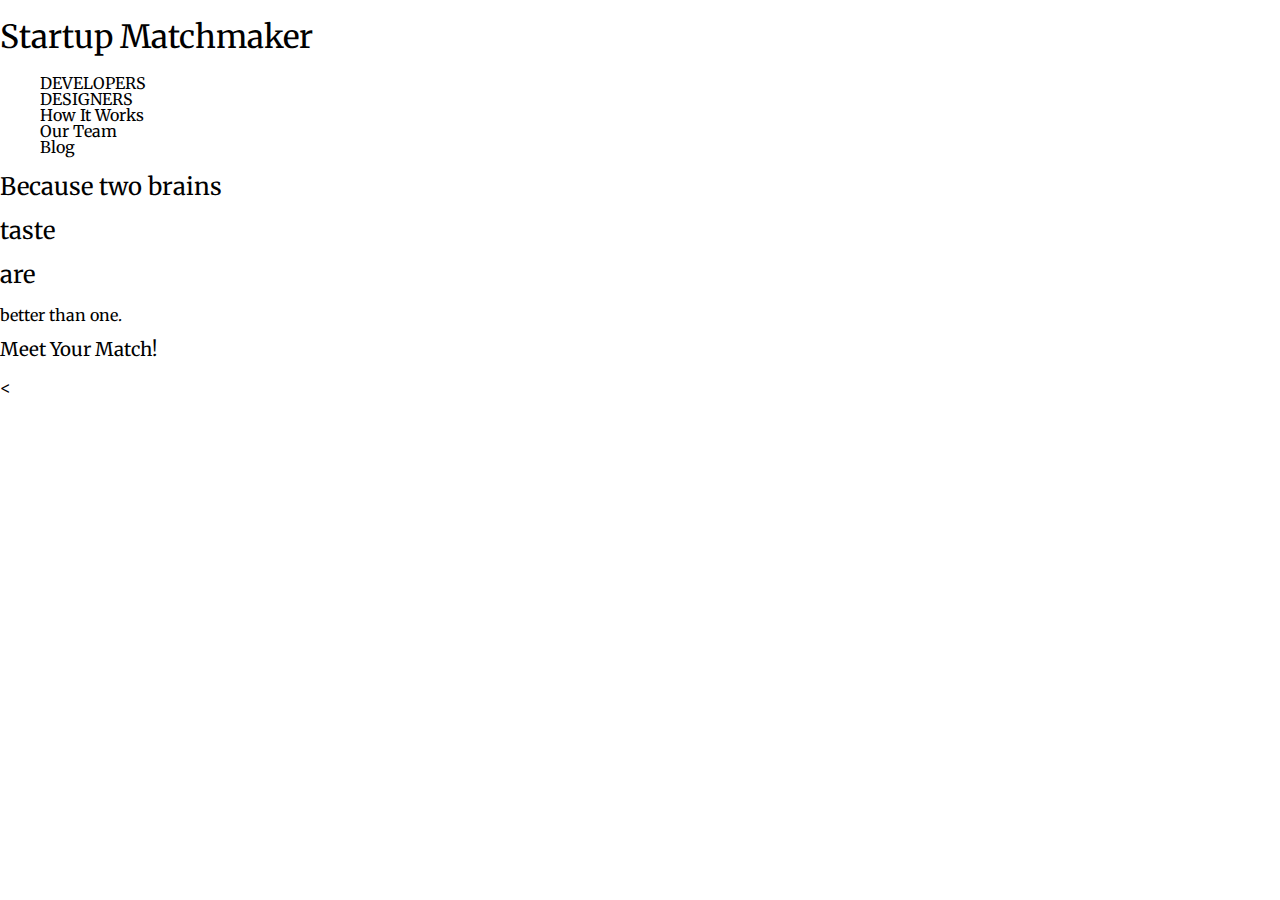
==== index.html @ f63383f1 "first commit" ====
<!DOCTYPE HTML>
<html>
<head>
	<link type="text/css" rel="stylesheet" href="css/reset.css">
	<link type="text/css" rel="stylesheet" href="css/normalize.css">
	<link type="text/css" rel="stylesheet" href="css/style.css">
	<title>Startup Matchmaker</title>
	<meta name="description" content="Startup Matchmaker"/>
	<meta name="keywords" content="love, startup, matching"/>
	<meta name="author" content="Chantel Zapata"/>
	<meta http-equiv="Content-Type" content="text/html; charset=UTF-8" />
	<link href='https://fonts.googleapis.com/css?family=Merriweather:700,700italic|Oswald:700|Source+Sans+Pro:400,700' rel='stylesheet' type='text/css'>
</head>

<body>

<!-- HEADER -->
<header>
	<h1>Startup Matchmaker</h1>
	<nav>
		<ul>
			<li class="main-item">DEVELOPERS</li>
			<li class="main-item">DESIGNERS</li>
			<li class="secondary-item">How It Works</li>
			<li class="secondary-item">Our Team</li>
			<li class="secondary-item">Blog</li>
		</ul>
	<div class="yellowbar">
	</div>
	</nav>
</header>

<!-- QUOTE -->
<div class="quote">
	<h2>Because two brains <h2 class="quote-taste">taste</h2><h2 class="quote-are"> are </h2>better than one.</h2>
</div>

<!-- MAIN IMAGE -->
<div class="main-image">
	<div class="translucent-container">
		<h3>Meet Your Match!</h3>
		<
	</div>
</div>




</body>
</html>
---- css/style.css ----
body {
	font-family: 'Source Sans Pro', sans-serif;
	font-family: 'Oswald', sans-serif;
	font-family: 'Merriweather', serif;
}
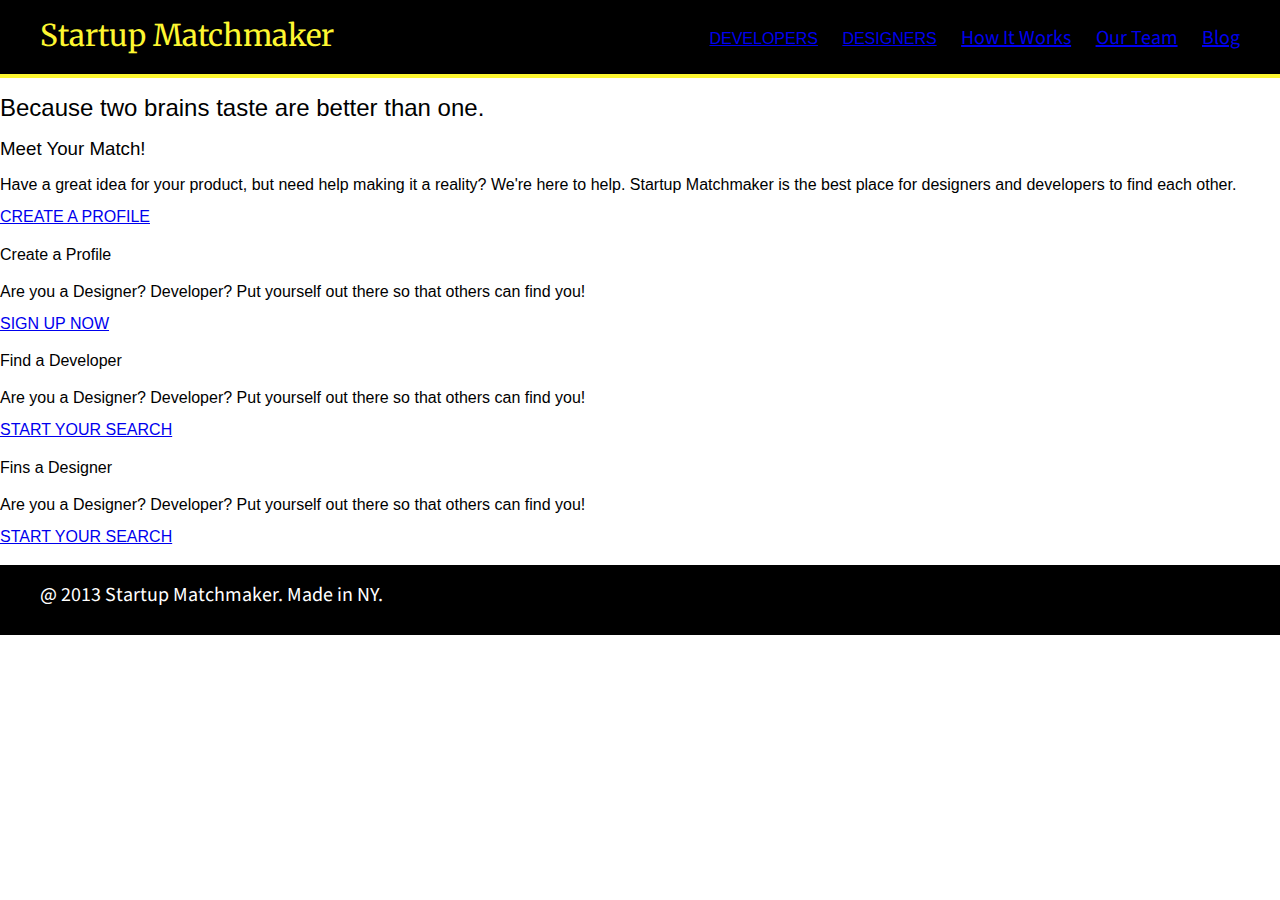
==== commit eee13bf3: "header and footer" ====
--- a/index.html
+++ b/index.html
@@ -3,13 +3,13 @@
 <head>
 	<link type="text/css" rel="stylesheet" href="css/reset.css">
 	<link type="text/css" rel="stylesheet" href="css/normalize.css">
+	<link href='https://fonts.googleapis.com/css?family=Merriweather:700,700italic|Oswald:700|Source+Sans+Pro:400,700' rel='stylesheet' type='text/css'>
 	<link type="text/css" rel="stylesheet" href="css/style.css">
 	<title>Startup Matchmaker</title>
 	<meta name="description" content="Startup Matchmaker"/>
 	<meta name="keywords" content="love, startup, matching"/>
 	<meta name="author" content="Chantel Zapata"/>
 	<meta http-equiv="Content-Type" content="text/html; charset=UTF-8" />
-	<link href='https://fonts.googleapis.com/css?family=Merriweather:700,700italic|Oswald:700|Source+Sans+Pro:400,700' rel='stylesheet' type='text/css'>
 </head>
 
 <body>
@@ -19,32 +19,58 @@
 	<h1>Startup Matchmaker</h1>
 	<nav>
 		<ul>
-			<li class="main-item">DEVELOPERS</li>
-			<li class="main-item">DESIGNERS</li>
-			<li class="secondary-item">How It Works</li>
-			<li class="secondary-item">Our Team</li>
-			<li class="secondary-item">Blog</li>
+			<li class="main-nav main-item"><a href="developers/developers.html">DEVELOPERS</a></li>
+			<li class="main-nav main-item"><a href="designers/designers.html">DESIGNERS</a></li>
+			<li class="main-nav secondary-item"><a href="howitworks/howitworks.html">How It Works</a></li>
+			<li class="main-nav secondary-item"><a href="ourteam/ourteam.html">Our Team</a></li>
+			<li class="main-nav secondary-item"><a href="blog/blog.html">Blog<a></li>
 		</ul>
-	<div class="yellowbar">
+	</nav>
+	<div class="yellowbar clear">
 	</div>
-	</nav>
 </header>
 
 <!-- QUOTE -->
 <div class="quote">
-	<h2>Because two brains <h2 class="quote-taste">taste</h2><h2 class="quote-are"> are </h2>better than one.</h2>
+	<h2>Because two brains <span class="quote-taste">taste</span><span class="quote-are"> are </span>better than one.</h2>
 </div>
 
 <!-- MAIN IMAGE -->
 <div class="main-image">
 	<div class="translucent-container">
 		<h3>Meet Your Match!</h3>
-		<
+		<p>Have a great idea for your product, but need help making it a reality? We're here to help. Startup Matchmaker is the best place for designers and developers to find each other.</p>
+		<a class="live-button" href="#">CREATE A PROFILE</a>
 	</div>
 </div>
 
+<!-- PROMO TOUTS -->
+<div class="all-promo-touts">
+<div class="promo-tout">
+	<h4>Create a Profile</h4>
+	<p>Are you a Designer? Developer? Put yourself out there so that others can find you!</p>
+	<a href="#">SIGN UP NOW</a>
+</div>
+<div class="vertical-line">
+</div>
+<div class="promo-tout">
+	<h4>Find a Developer</h4>
+	<p>Are you a Designer? Developer? Put yourself out there so that others can find you!</p>
+	<a href="#">START YOUR SEARCH</a>
+</div>
+<div class="vertical-line">
+</div>
+<div class="promo-tout">
+	<h4>Fins a Designer</h4>
+	<p>Are you a Designer? Developer? Put yourself out there so that others can find you!</p>
+	<a href="#">START YOUR SEARCH</a>
+</div>
+</div>
 
-
+<!-- FOOTER -->
+<footer>
+	<p class="footer-text">@ 2013 Startup Matchmaker. Made in NY.</p>
+</footer>
 
 </body>
 </html>--- a/css/style.css
+++ b/css/style.css
@@ -1,5 +1,83 @@
+/* FONT REF
+font-family: 'Source Sans Pro', Arial, sans-serif;
+font-family: 'Oswald', Arial, sans-serif;
+font-family: 'Merriweather', 'Times New Roman', serif; */
+
+.clearfix:after {
+     content: ".";
+     display: block;
+     clear: both;
+     visibility: hidden;
+     line-height: 0;
+     height: 0;
+}
+
+.clear {
+  clear: both;
+}
+* {
+     -moz-box-sizing: border-box; /* Firexfox */
+     -webkit-box-sizing: border-box; /* Safari/Chrome/iOS/Android */
+     box-sizing: border-box; /* IE */
+}
 body {
-	font-family: 'Source Sans Pro', sans-serif;
-	font-family: 'Oswald', sans-serif;
-	font-family: 'Merriweather', serif;
+	background-color: #fff;
+	margin: 0 auto;
+}
+
+/* Header */
+header {
+	height: 76px;
+	background-color: #000;
+	width: 100%;
+}
+h1 {
+	font-family: 'Merriweather', 'Times New Roman', serif;
+	font-size: 30px;
+	color: #fdf731;
+	float: left;
+	margin-left: 40px;
+	padding-bottom: 4px;
+}
+.main-nav {
+	display: inline-block;
+	color: #000;
+	margin-left: 20px;
+}
+nav {
+	float: right;
+	margin-right: 40px;
+	padding-top: 12px;
+}
+.yellowbar {
+	background-color: #fdf731;
+	height: 4px;
+    bottom: 0; 
+}
+.main-item a:link a:visited a:hover a:active {
+	font-family: 'Oswald', Arial, sans-serif;
+	font-weight: bold;
+	font-size: 20px;
+	color: #000;
+	text-decoration: none;
+}
+.secondary-item {
+	font-family: 'Source Sans Pro', Arial, sans-serif;
+	font-size: 20px;
+	color: #000;
+	text-decoration: none;
+}
+
+
+/* Footer */
+footer {
+	background-color: #000;
+	height: 70px;
+}
+.footer-text {
+	color: #fff;
+	font-family: 'Source Sans Pro', Arial, sans-serif;
+	font-size: 20px;
+	margin-left: 40px;
+	padding-top: 20px;
 }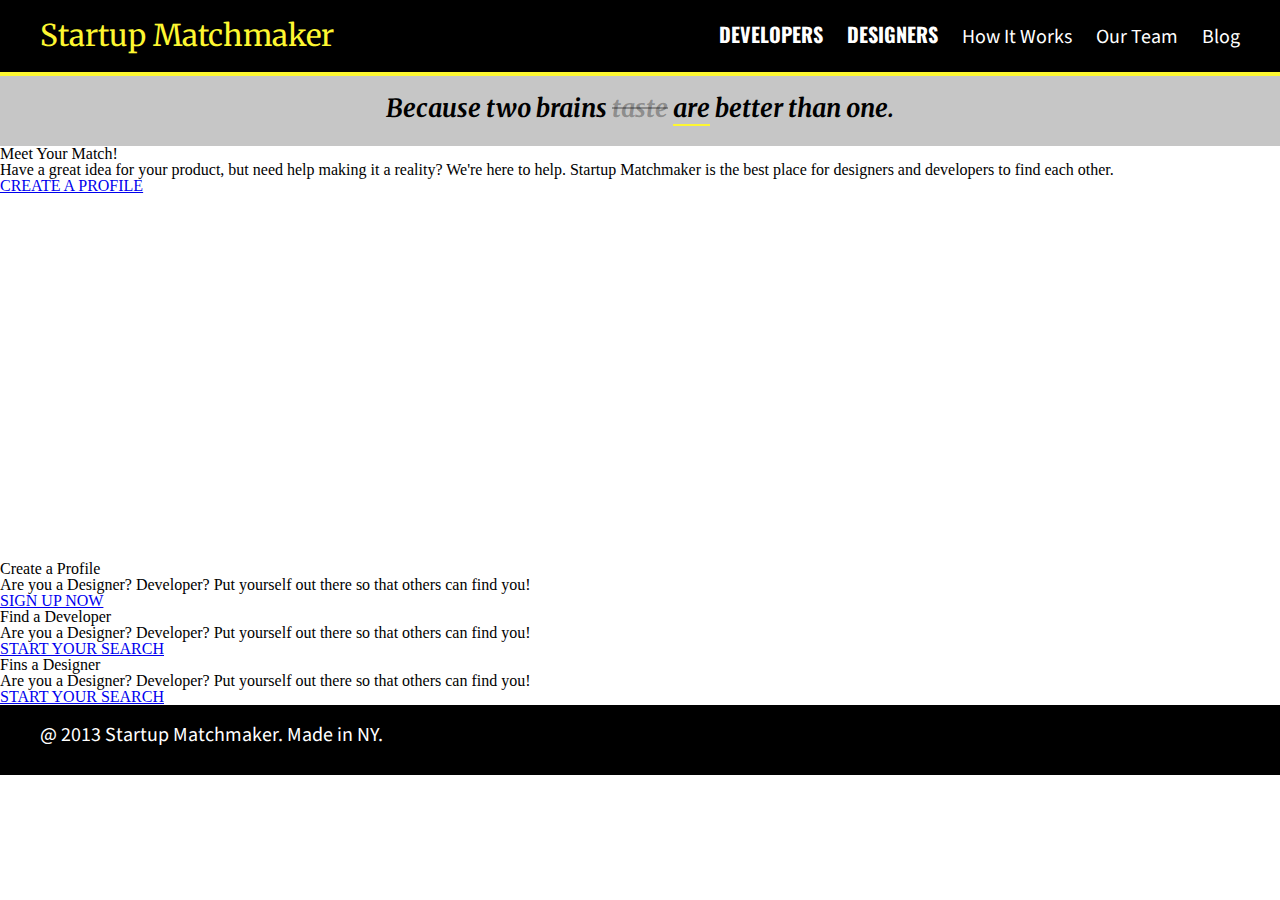
==== commit 106ea9c2: "last changes before leaving class" ====
--- a/index.html
+++ b/index.html
@@ -2,7 +2,7 @@
 <html>
 <head>
 	<link type="text/css" rel="stylesheet" href="css/reset.css">
-	<link type="text/css" rel="stylesheet" href="css/normalize.css">
+	<!-- link type="text/css" rel="stylesheet" href="css/normalize.css"> Commented Out As Per In Clas TA Fix-->
 	<link href='https://fonts.googleapis.com/css?family=Merriweather:700,700italic|Oswald:700|Source+Sans+Pro:400,700' rel='stylesheet' type='text/css'>
 	<link type="text/css" rel="stylesheet" href="css/style.css">
 	<title>Startup Matchmaker</title>
@@ -19,23 +19,21 @@
 	<h1>Startup Matchmaker</h1>
 	<nav>
 		<ul>
-			<li class="main-nav main-item"><a href="developers/developers.html">DEVELOPERS</a></li>
-			<li class="main-nav main-item"><a href="designers/designers.html">DESIGNERS</a></li>
-			<li class="main-nav secondary-item"><a href="howitworks/howitworks.html">How It Works</a></li>
-			<li class="main-nav secondary-item"><a href="ourteam/ourteam.html">Our Team</a></li>
-			<li class="main-nav secondary-item"><a href="blog/blog.html">Blog<a></li>
+			<li class="main-nav"><a class="main-item" href="developers/developers.html">DEVELOPERS</a></li>
+			<li class="main-nav"><a class="main-item" href="designers/designers.html">DESIGNERS</a></li>
+			<li class="main-nav"><a class="secondary-item" href="howitworks/howitworks.html">How It Works</a></li>
+			<li class="main-nav"><a class="secondary-item" href="ourteam/ourteam.html">Our Team</a></li>
+			<li class="main-nav"><a class="secondary-item" href="blog/blog.html">Blog<a></li>
 		</ul>
 	</nav>
-	<div class="yellowbar clear">
-	</div>
 </header>
 
 <!-- QUOTE -->
 <div class="quote">
-	<h2>Because two brains <span class="quote-taste">taste</span><span class="quote-are"> are </span>better than one.</h2>
+	<h2>Because two brains <span class="quote-taste">taste</span><span> </span><span class="quote-are">are</span> better than one.</h2>
 </div>
 
-<!-- MAIN IMAGE -->
+<!-- MAIN AREA -->
 <div class="main-image">
 	<div class="translucent-container">
 		<h3>Meet Your Match!</h3>
--- a/css/style.css
+++ b/css/style.css
@@ -30,6 +30,8 @@
 	height: 76px;
 	background-color: #000;
 	width: 100%;
+	overflow: hidden;
+	border-bottom: 4px solid #fdf731;
 }
 h1 {
 	font-family: 'Merriweather', 'Times New Roman', serif;
@@ -37,7 +39,7 @@
 	color: #fdf731;
 	float: left;
 	margin-left: 40px;
-	padding-bottom: 4px;
+	margin-top: 20px;
 }
 .main-nav {
 	display: inline-block;
@@ -47,27 +49,21 @@
 nav {
 	float: right;
 	margin-right: 40px;
-	padding-top: 12px;
+	padding-top: 24px;
 }
-.yellowbar {
-	background-color: #fdf731;
-	height: 4px;
-    bottom: 0; 
-}
-.main-item a:link a:visited a:hover a:active {
+.main-item {
 	font-family: 'Oswald', Arial, sans-serif;
 	font-weight: bold;
 	font-size: 20px;
-	color: #000;
+	color: #fff;
 	text-decoration: none;
 }
 .secondary-item {
 	font-family: 'Source Sans Pro', Arial, sans-serif;
 	font-size: 20px;
-	color: #000;
+	color: #fff;
 	text-decoration: none;
 }
-
 
 /* Footer */
 footer {
@@ -80,4 +76,47 @@
 	font-size: 20px;
 	margin-left: 40px;
 	padding-top: 20px;
-}+}
+
+
+/* Quote */
+.quote {
+	height: 70px;
+	background-color: #c6c6c6;
+	text-align: center;
+	margin: 0 auto;
+}
+h2 {
+	font-family: 'Merriweather', 'Times New Roman', serif;
+	font-style: italic;
+	font-weight: bold;
+	font-size: 25px;
+	color: #000;
+	padding-top: 20px;
+}
+.quote-taste {
+	font-family: 'Merriweather', 'Times New Roman', serif;
+	font-style: italic;
+	font-weight: bold;
+	font-size: 25px;
+	color: rgba(0, 0, 0, 0.3);
+	text-decoration: line-through;
+	padding-top: 20px;
+}
+.quote-are {
+	font-family: 'Merriweather', 'Times New Roman', serif;
+	font-style: italic;
+	font-weight: bold;
+	font-size: 25px;
+	color: #000;
+	padding-top: 20px;
+	border-bottom: 2px solid #fdf731;
+}
+
+
+/* Main Area */
+.main-image {
+	height: 415px;
+	background-image:;
+}
+
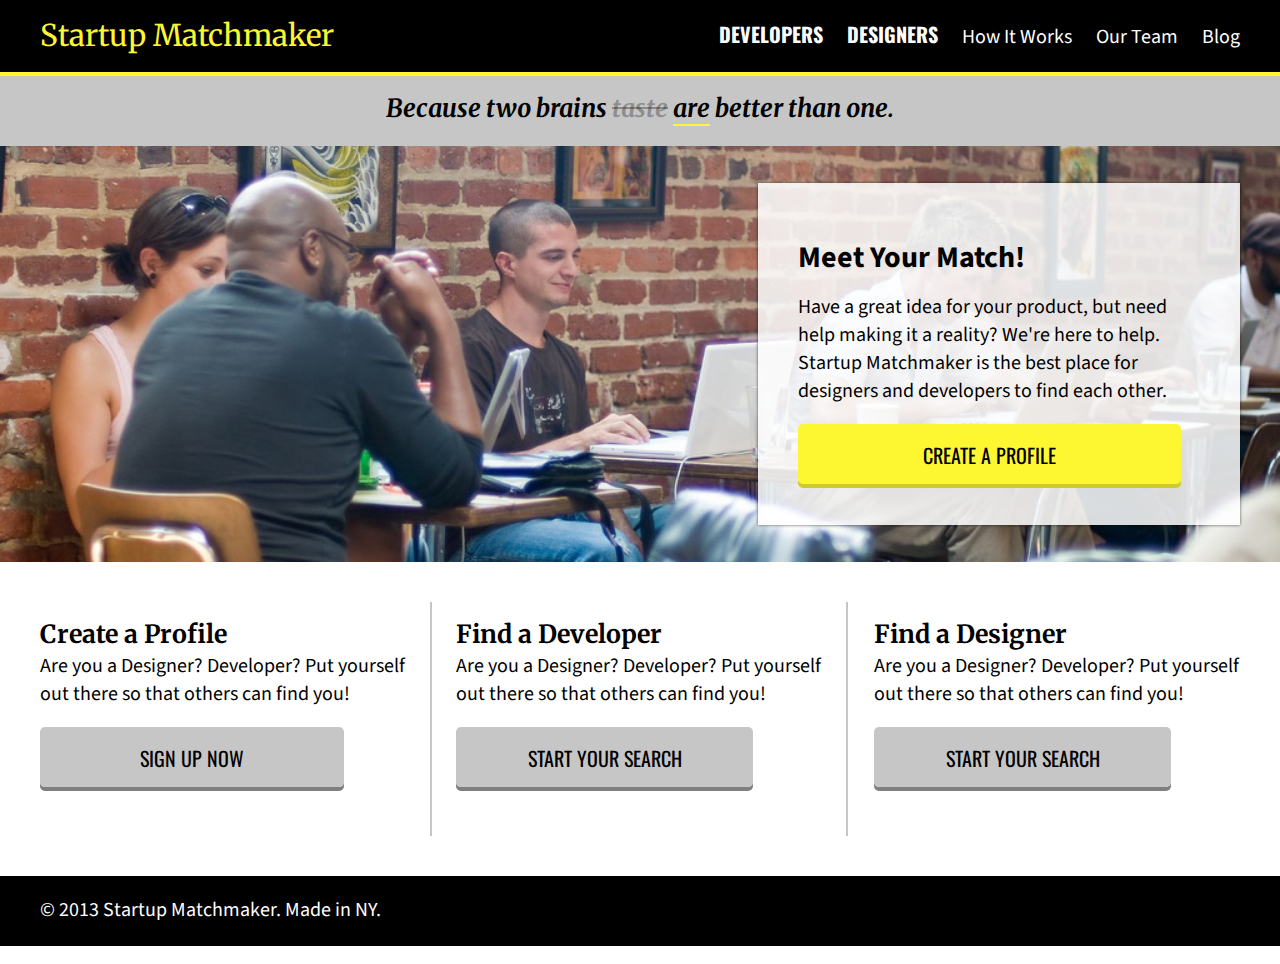
==== commit 2baf7608: "home page complete" ====
--- a/index.html
+++ b/index.html
@@ -30,44 +30,44 @@
 
 <!-- QUOTE -->
 <div class="quote">
-	<h2>Because two brains <span class="quote-taste">taste</span><span> </span><span class="quote-are">are</span> better than one.</h2>
+	<h2>Because two brains <del class="quote-taste">taste</del><span> </span><ins class="quote-are">are</ins> better than one.</h2>
 </div>
 
 <!-- MAIN AREA -->
 <div class="main-image">
 	<div class="translucent-container">
 		<h3>Meet Your Match!</h3>
-		<p>Have a great idea for your product, but need help making it a reality? We're here to help. Startup Matchmaker is the best place for designers and developers to find each other.</p>
+		<p class="container-para">Have a great idea for your product, but need help making it a reality? We're here to help. Startup Matchmaker is the best place for designers and developers to find each other.</p>
 		<a class="live-button" href="#">CREATE A PROFILE</a>
 	</div>
 </div>
 
 <!-- PROMO TOUTS -->
 <div class="all-promo-touts">
-<div class="promo-tout">
+<div class="promo-tout fl">
 	<h4>Create a Profile</h4>
 	<p>Are you a Designer? Developer? Put yourself out there so that others can find you!</p>
-	<a href="#">SIGN UP NOW</a>
+	<a class="gray-button" href="#">SIGN UP NOW</a>
 </div>
-<div class="vertical-line">
+<div class="vertical-line fl">
 </div>
-<div class="promo-tout">
+<div class="promo-tout fl">
 	<h4>Find a Developer</h4>
 	<p>Are you a Designer? Developer? Put yourself out there so that others can find you!</p>
-	<a href="#">START YOUR SEARCH</a>
+	<a class="gray-button2" href="#">START YOUR SEARCH</a>
 </div>
-<div class="vertical-line">
+<div class="vertical-line fl">
 </div>
-<div class="promo-tout">
-	<h4>Fins a Designer</h4>
+<div class="promo-tout-last fr">
+	<h4>Find a Designer</h4>
 	<p>Are you a Designer? Developer? Put yourself out there so that others can find you!</p>
-	<a href="#">START YOUR SEARCH</a>
+	<a class="gray-button2" href="#">START YOUR SEARCH</a>
 </div>
 </div>
 
 <!-- FOOTER -->
 <footer>
-	<p class="footer-text">@ 2013 Startup Matchmaker. Made in NY.</p>
+	<p class="footer-text .clearfix:after">&copy; 2013 Startup Matchmaker. Made in NY.</p>
 </footer>
 
 </body>
--- a/css/style.css
+++ b/css/style.css
@@ -15,6 +15,12 @@
 .clear {
   clear: both;
 }
+.fl {
+	float: left;
+}
+.fr {
+	float: right;
+}
 * {
      -moz-box-sizing: border-box; /* Firexfox */
      -webkit-box-sizing: border-box; /* Safari/Chrome/iOS/Android */
@@ -58,10 +64,23 @@
 	color: #fff;
 	text-decoration: none;
 }
+.main-item:hover {
+	font-family: 'Oswald', Arial, sans-serif;
+	font-weight: bold;
+	font-size: 20px;
+	color: #fdf731;
+	text-decoration: none;
+}
 .secondary-item {
 	font-family: 'Source Sans Pro', Arial, sans-serif;
 	font-size: 20px;
 	color: #fff;
+	text-decoration: none;
+}
+.secondary-item:hover {
+	font-family: 'Source Sans Pro', Arial, sans-serif;
+	font-size: 20px;
+	color: #fdf731;
 	text-decoration: none;
 }
 
@@ -69,6 +88,11 @@
 footer {
 	background-color: #000;
 	height: 70px;
+    margin-bottom:0px;
+    position: relative;
+  	right: 0;
+  	bottom: 0;
+  	left: 0;
 }
 .footer-text {
 	color: #fff;
@@ -111,12 +135,124 @@
 	color: #000;
 	padding-top: 20px;
 	border-bottom: 2px solid #fdf731;
+	text-decoration: none;
 }
 
 
 /* Main Area */
 .main-image {
-	height: 415px;
-	background-image:;
-}
-
+	height: 416px;
+	width: 100%;
+	background-image: url(../images/coworking.jpg);
+	background-size: cover;
+	background-position: center;
+}
+.translucent-container {
+	height: 342px;
+	width: 482px;
+	background-color: rgba(255, 255, 255, 0.85);
+	display: inline-block;
+	float: right;
+	margin-top: 37px;
+	margin-right: 40px;
+	box-shadow: 0px 0px 3px rgba(0, 0, 0, 0.65);
+}
+h3 {
+	font-family: 'Source Sans Pro', Arial, sans-serif;
+	font-weight: bold;
+	font-size: 30px;
+	color: rgba(0, 0, 0, 1);
+	padding: 60px 40px 20px 40px;
+}
+.container-para {
+	font-family: 'Source Sans Pro', Arial, sans-serif;
+	font-size: 20px;
+	color: rgba(0, 0, 0, 1);
+	padding: 0px 40px 20px 40px;
+	line-height: 28px;
+	margin-bottom: 20px;
+}
+.live-button {
+	background-color: #fdf731;
+	padding: 16px 125px 14px 125px;
+	border-radius: 5px;
+  	text-decoration: none;
+  	text-align: center;
+  	margin-left: 40px;
+  	font-family: 'Oswald', Arial, sans-serif;
+  	color: rgba(0, 0, 0, 1);
+  	font-size: 20px;
+  	box-shadow: 0px 4px rgba(204, 202, 44, 1);
+}
+
+/* Promo Area */
+.all-promo-touts {
+	width: 100%;
+	height: 314px;
+	padding: 40px 40px 40px 40px;
+	overflow: hidden;
+}
+.promo-tout {
+	width: 30.5%;
+	height: 100%;
+	margin-right: 2%;
+}
+.promo-tout-last {
+	width: 30.5%;
+	height: 100%;
+	margin-right: 0px;
+}
+.vertical-line {
+	height: 100%;
+	width: 2px;
+	background-color: #c6c6c6;
+	margin-right: 2%;
+}
+h4 {
+	font-family: 'Merriweather', 'Times New Roman', serif;
+	font-weight: bold;
+	font-size: 25px;
+	color: rgba(0, 0, 0, 1);
+	padding-bottom: 5px;
+	padding-top: 20px;
+}
+p {
+	font-family: 'Source Sans Pro', Arial, sans-serif;
+	font-size: 20px;
+	color: rgba(0, 0, 0, 1);
+	line-height: 28px;
+	padding-bottom: 40px;
+}
+.gray-button {
+	background-color: #c6c6c6;
+	padding: 16px 100px 14px 100px;
+	border-radius: 5px;
+  	text-decoration: none;
+  	text-align: center;
+  	font-family: 'Oswald', Arial, sans-serif;
+  	color: rgba(0, 0, 0, 1);
+  	font-size: 20px;
+  	box-shadow: 0px 4px rgba(0, 0, 0, .5);
+}
+.gray-button2 {
+	background-color: #c6c6c6;
+	padding: 16px 71.5px 14px 71.5px;
+	border-radius: 5px;
+  	text-decoration: none;
+  	text-align: center;
+  	font-family: 'Oswald', Arial, sans-serif;
+  	color: rgba(0, 0, 0, 1);
+  	font-size: 20px;
+  	box-shadow: 0px 4px rgba(0, 0, 0, .5);
+}
+
+/* Coming Soon */
+.coming-soon {
+	width: 100%;
+	height: 100%;
+	text-align: center;
+	padding-top: 10%;
+	padding-bottom: 10%;
+	margin-bottom: 0px;
+	background-color: #c6c6c6;
+}
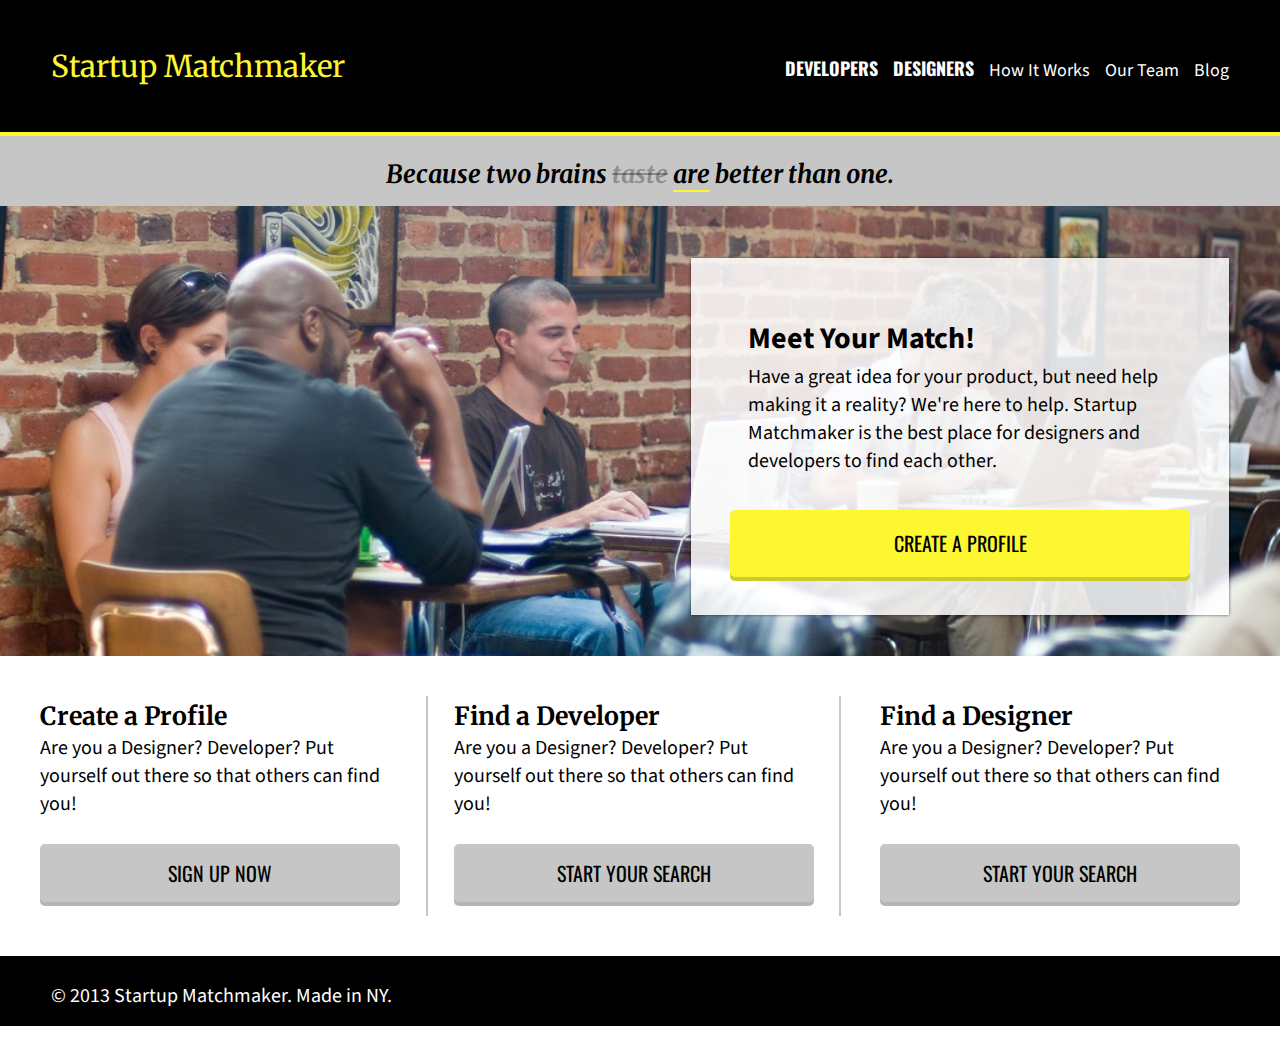
==== commit 78227734: "classwork" ====
--- a/index.html
+++ b/index.html
@@ -17,6 +17,11 @@
 <!-- HEADER -->
 <header>
 	<h1>Startup Matchmaker</h1>
+	<div class="hamburger">
+		<span class="burgerlines"></span>
+		<span class="burgerlines"></span>
+		<span class="burgerlines"></span>
+	</div>
 	<nav>
 		<ul>
 			<li class="main-nav"><a class="main-item" href="developers/developers.html">DEVELOPERS</a></li>
@@ -38,7 +43,7 @@
 	<div class="translucent-container">
 		<h3>Meet Your Match!</h3>
 		<p class="container-para">Have a great idea for your product, but need help making it a reality? We're here to help. Startup Matchmaker is the best place for designers and developers to find each other.</p>
-		<a class="live-button" href="#">CREATE A PROFILE</a>
+		<button class="live-button" href="#">CREATE A PROFILE</button>
 	</div>
 </div>
 
@@ -47,21 +52,21 @@
 <div class="promo-tout fl">
 	<h4>Create a Profile</h4>
 	<p>Are you a Designer? Developer? Put yourself out there so that others can find you!</p>
-	<a class="gray-button" href="#">SIGN UP NOW</a>
+	<button class="gray-button" href="#" id="signuppop">SIGN UP NOW</button>
 </div>
 <div class="vertical-line fl">
 </div>
 <div class="promo-tout fl">
 	<h4>Find a Developer</h4>
 	<p>Are you a Designer? Developer? Put yourself out there so that others can find you!</p>
-	<a class="gray-button2" href="#">START YOUR SEARCH</a>
+	<button class="gray-button" href="#">START YOUR SEARCH</button>
 </div>
 <div class="vertical-line fl">
 </div>
 <div class="promo-tout-last fr">
 	<h4>Find a Designer</h4>
 	<p>Are you a Designer? Developer? Put yourself out there so that others can find you!</p>
-	<a class="gray-button2" href="#">START YOUR SEARCH</a>
+	<button class="gray-button" href="#">START YOUR SEARCH</button>
 </div>
 </div>
 
@@ -70,5 +75,10 @@
 	<p class="footer-text .clearfix:after">&copy; 2013 Startup Matchmaker. Made in NY.</p>
 </footer>
 
+<script type="text/javascript">
+	document.getElementById('signuppop').onclick = function(){
+		window.alert("Not taking sign ups yet. Sorry.");
+	}
+</script>
 </body>
 </html>--- a/css/style.css
+++ b/css/style.css
@@ -29,11 +29,12 @@
 body {
 	background-color: #fff;
 	margin: 0 auto;
+	width: 100%;
+	font-size: 60px;
 }
 
 /* Header */
 header {
-	height: 76px;
 	background-color: #000;
 	width: 100%;
 	overflow: hidden;
@@ -41,67 +42,100 @@
 }
 h1 {
 	font-family: 'Merriweather', 'Times New Roman', serif;
-	font-size: 30px;
+	font-size: 0.5em;
 	color: #fdf731;
 	float: left;
-	margin-left: 40px;
-	margin-top: 20px;
-}
+	margin: 4%;
+}
+nav {
+	margin-right: 4%;
+	margin-top: 2%;
+	float: right;
+}
+
+.hamburger {
+	display: none;
+}
+
+@media only screen and (max-width:767px){
+	.hamburger {
+	margin-right: 4%;
+	margin-top: 2%;
+	float: right;
+	}
+	.burgerlines {
+	height: 20px;
+	background-color: white;
+	}
+}
+
 .main-nav {
 	display: inline-block;
 	color: #000;
-	margin-left: 20px;
-}
-nav {
-	float: right;
-	margin-right: 40px;
-	padding-top: 24px;
-}
+}
+
 .main-item {
 	font-family: 'Oswald', Arial, sans-serif;
 	font-weight: bold;
-	font-size: 20px;
+	font-size: 0.3em;
 	color: #fff;
 	text-decoration: none;
 }
 .main-item:hover {
 	font-family: 'Oswald', Arial, sans-serif;
 	font-weight: bold;
-	font-size: 20px;
+	font-size: 0.3em;
 	color: #fdf731;
 	text-decoration: none;
 }
+.main-item:active {
+	font-family: 'Oswald', Arial, sans-serif;
+	font-weight: bold;
+	font-size: 0.3em;
+	color: #fff;
+	text-decoration: none;
+	background-color: #c6c6c6;
+}
 .secondary-item {
 	font-family: 'Source Sans Pro', Arial, sans-serif;
-	font-size: 20px;
+	font-size: 0.3em;
 	color: #fff;
 	text-decoration: none;
 }
 .secondary-item:hover {
 	font-family: 'Source Sans Pro', Arial, sans-serif;
-	font-size: 20px;
-	color: #fdf731;
-	text-decoration: none;
+	font-size: 0.3em;
+	color: #fff;
+	text-decoration: none;
+}
+
+@media only screen and (max-width:767px){
+	.main-nav {
+	display: none;
+	}
 }
 
 /* Footer */
 footer {
 	background-color: #000;
 	height: 70px;
-    margin-bottom:0px;
-    position: relative;
-  	right: 0;
-  	bottom: 0;
-  	left: 0;
+    margin-bottom: 0;
+	position: initial;
 }
 .footer-text {
 	color: #fff;
 	font-family: 'Source Sans Pro', Arial, sans-serif;
-	font-size: 20px;
-	margin-left: 40px;
-	padding-top: 20px;
-}
-
+	font-size: 0.3333333333333333em;
+	margin-left: 4%;
+	padding-top: 2%;
+}
+
+/*@media only screen and (max-width:767px){
+	footer {
+		position: initial;
+	}
+}
+*/
 
 /* Quote */
 .quote {
@@ -114,26 +148,26 @@
 	font-family: 'Merriweather', 'Times New Roman', serif;
 	font-style: italic;
 	font-weight: bold;
-	font-size: 25px;
+	font-size: 0.4166666666666667em;
 	color: #000;
-	padding-top: 20px;
+	padding-top: 2%;
 }
 .quote-taste {
 	font-family: 'Merriweather', 'Times New Roman', serif;
 	font-style: italic;
 	font-weight: bold;
-	font-size: 25px;
+	font-size: 1em;
 	color: rgba(0, 0, 0, 0.3);
 	text-decoration: line-through;
-	padding-top: 20px;
+	padding-top: 2%;
 }
 .quote-are {
 	font-family: 'Merriweather', 'Times New Roman', serif;
 	font-style: italic;
 	font-weight: bold;
-	font-size: 25px;
+	font-size: 1em;
 	color: #000;
-	padding-top: 20px;
+	padding-top: 2%;
 	border-bottom: 2px solid #fdf731;
 	text-decoration: none;
 }
@@ -141,118 +175,209 @@
 
 /* Main Area */
 .main-image {
-	height: 416px;
+	height: 450px;
 	width: 100%;
 	background-image: url(../images/coworking.jpg);
 	background-size: cover;
 	background-position: center;
 }
+
+@media only screen and (min-width:430px) and (max-width:767px) {
+	.main-image {
+		height: 600px;
+	}
+}
+
+@media only screen and (max-width:429px){
+	.main-image {
+		height: 620px;
+	}
+}
+
 .translucent-container {
-	height: 342px;
-	width: 482px;
+	width: 42%;
 	background-color: rgba(255, 255, 255, 0.85);
 	display: inline-block;
 	float: right;
-	margin-top: 37px;
-	margin-right: 40px;
+	margin-top: 4%;
+	margin-right: 4%;
+	padding: 3%;
 	box-shadow: 0px 0px 3px rgba(0, 0, 0, 0.65);
 }
+
+@media only screen and (max-width:767px){
+	.translucent-container {
+		width: 50%;
+		padding: 6%;
+	}
+}
+
+
 h3 {
 	font-family: 'Source Sans Pro', Arial, sans-serif;
 	font-weight: bold;
-	font-size: 30px;
-	color: rgba(0, 0, 0, 1);
-	padding: 60px 40px 20px 40px;
+	font-size: 0.5em;
+	color: rgba(0, 0, 0, 1);
+	padding: 6% 4% 2% 4%;
 }
 .container-para {
 	font-family: 'Source Sans Pro', Arial, sans-serif;
-	font-size: 20px;
-	color: rgba(0, 0, 0, 1);
-	padding: 0px 40px 20px 40px;
+	font-size: 0.3333333333333333em;
+	color: rgba(0, 0, 0, 1);
+	padding: 0 4% 2% 4%;
 	line-height: 28px;
-	margin-bottom: 20px;
+	margin-bottom: 4%;
 }
 .live-button {
 	background-color: #fdf731;
-	padding: 16px 125px 14px 125px;
+	width: 100%;
+	padding: 4%;
+	border-radius: 5px;
+  	text-decoration: none;s
+  	text-align: center;
+  	font-family: 'Oswald', Arial, sans-serif;
+  	color: rgba(0, 0, 0, 1);
+  	font-size: 0.3333333333333333em;
+  	box-shadow: 0px 4px rgba(204, 202, 44, 1);
+  	border: none;
+}
+
+/* Promo Area */
+.all-promo-touts {
+	width: 100%;
+	height: 300px;
+	padding: 40px 40px 40px 40px;
+	overflow: hidden;
+}
+.promo-tout {
+	width: 30%;
+}
+
+.promo-tout-last {
+	width: 30%;
+	margin-right: 0px;
+}
+
+.vertical-line {
+	height: 100%;
+	width: 2px;
+	background-color: #c6c6c6;
+	margin-right: 2.15%;
+	margin-left: 2.15%;
+}
+
+@media only screen and (max-width:767px){
+	.all-promo-touts {
+		width: 100%;
+	}
+	.promo-tout {
+		width: 100%;
+	}
+	.promo-tout-last {
+		width: 30%;
+	}
+	.vertical-line {
+		width: 100%;
+		height: 2px;
+		margin: 10% 0;
+	}
+}
+
+h4 {
+	font-family: 'Merriweather', 'Times New Roman', serif;
+	font-weight: bold;
+	font-size: 0.4166666666666667em;
+	color: rgba(0, 0, 0, 1);
+	padding-bottom: 5px;
+	padding-top: 2%;
+}
+p {
+	font-family: 'Source Sans Pro', Arial, sans-serif;
+	font-size: 0.3333333333333333em;
+	color: rgba(0, 0, 0, 1);
+	line-height: 28px;
+	padding-bottom: 4%;
+}
+.gray-button {
+	background-color: #c6c6c6;
+	width: 100%;
+	padding: 4%;
+	border-radius: 5px;
+  	text-decoration: none;
+  	text-align: center;
+  	font-family: 'Oswald', Arial, sans-serif;
+  	color: rgba(0, 0, 0, 1);
+  	font-size: 0.3333333333333333em;
+  	box-shadow: 0px 4px rgba(180, 180, 180, 1);
+  	border: none;
+}
+
+
+/* Coming Soon */
+.coming-soon {
+	width: 100%;
+	text-align: center;
+	padding-top: 10%;
+	padding-bottom: 10%;
+	margin-bottom: 0px;
+	background-color: #c6c6c6;
+}
+
+
+/*------------------------------------------------
+overflow hidden inital*/
+
+/* Developer Page Boxes */
+.dev-boxes {
+	width: 100%;
+	background-color: #c6c6c6;
+	overflow: hidden;
+	margin: 0 auto;
+}
+.dev-single-box {
+	height: 419px;
+	width: 297px;
+	background-color: #fff;
+	margin-top: 4%;
+	margin-left: 4%;
+	margin-bottom: 4%;
+	overflow: hidden;
+}
+.interior-box {
+	height: 280px;
+	width: 280px;
+	background-color: #c6c6c6;
+	margin-left: 9px;
+	margin-top: 9px;
+}
+.specs {
+	font-family: 'Oswald', Arial, sans-serif;
+	font-weight: bold;
+	font-size: 0.3333333333333333em;
+	color: rgba(0, 0, 0, .5);
+	text-decoration: none;
+	text-align: center;
+	padding-top: 130px;
+}
+.some-person {
+	font-family: 'Source Sans Pro', Arial, sans-serif;
+	font-size: 0.3333333333333333em;
+	color: rgba(0, 0, 0, 1);
+	line-height: 28px;
+	margin-left: 9px;
+	margin-top: 9px;
+	margin-bottom: 9px;
+}
+
+.contact-button {
+	background-color: #fdf731;
+	padding: 16px 80px 14px 80px;
 	border-radius: 5px;
   	text-decoration: none;
   	text-align: center;
   	margin-left: 40px;
   	font-family: 'Oswald', Arial, sans-serif;
   	color: rgba(0, 0, 0, 1);
-  	font-size: 20px;
+  	font-size: 0.3333333333333333em;
   	box-shadow: 0px 4px rgba(204, 202, 44, 1);
-}
-
-/* Promo Area */
-.all-promo-touts {
-	width: 100%;
-	height: 314px;
-	padding: 40px 40px 40px 40px;
-	overflow: hidden;
-}
-.promo-tout {
-	width: 30.5%;
-	height: 100%;
-	margin-right: 2%;
-}
-.promo-tout-last {
-	width: 30.5%;
-	height: 100%;
-	margin-right: 0px;
-}
-.vertical-line {
-	height: 100%;
-	width: 2px;
-	background-color: #c6c6c6;
-	margin-right: 2%;
-}
-h4 {
-	font-family: 'Merriweather', 'Times New Roman', serif;
-	font-weight: bold;
-	font-size: 25px;
-	color: rgba(0, 0, 0, 1);
-	padding-bottom: 5px;
-	padding-top: 20px;
-}
-p {
-	font-family: 'Source Sans Pro', Arial, sans-serif;
-	font-size: 20px;
-	color: rgba(0, 0, 0, 1);
-	line-height: 28px;
-	padding-bottom: 40px;
-}
-.gray-button {
-	background-color: #c6c6c6;
-	padding: 16px 100px 14px 100px;
-	border-radius: 5px;
-  	text-decoration: none;
-  	text-align: center;
-  	font-family: 'Oswald', Arial, sans-serif;
-  	color: rgba(0, 0, 0, 1);
-  	font-size: 20px;
-  	box-shadow: 0px 4px rgba(0, 0, 0, .5);
-}
-.gray-button2 {
-	background-color: #c6c6c6;
-	padding: 16px 71.5px 14px 71.5px;
-	border-radius: 5px;
-  	text-decoration: none;
-  	text-align: center;
-  	font-family: 'Oswald', Arial, sans-serif;
-  	color: rgba(0, 0, 0, 1);
-  	font-size: 20px;
-  	box-shadow: 0px 4px rgba(0, 0, 0, .5);
-}
-
-/* Coming Soon */
-.coming-soon {
-	width: 100%;
-	height: 100%;
-	text-align: center;
-	padding-top: 10%;
-	padding-bottom: 10%;
-	margin-bottom: 0px;
-	background-color: #c6c6c6;
-}
+}